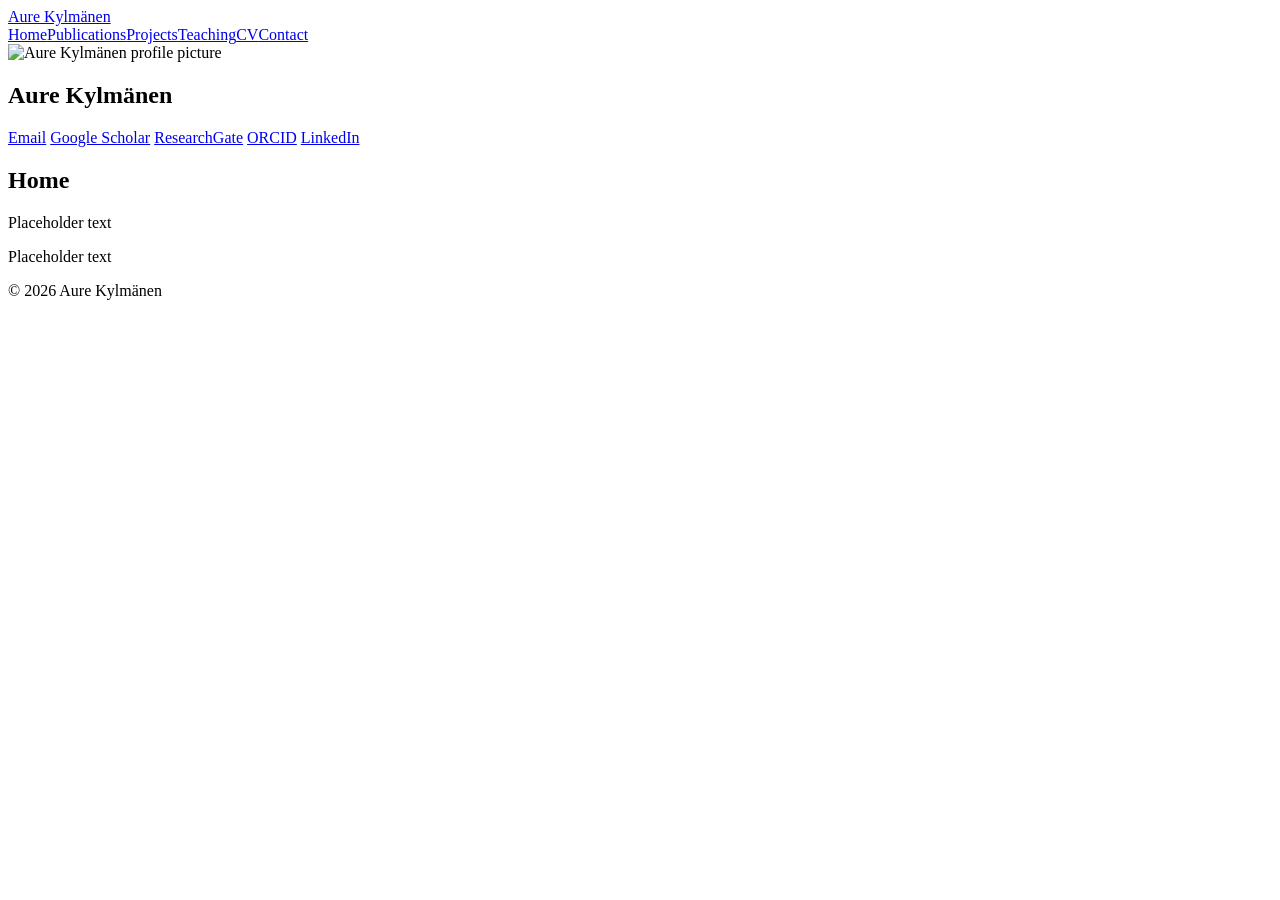
==== index.html @ ce2708d9 "Add initial HTML structure for home page" ====
<!DOCTYPE html>
<html lang="en">
<head>
  <meta charset="UTF-8">
  <meta name="viewport" content="width=device-width, initial-scale=1.0">
  <title>Aure Kylmänen | Home</title>
  <link rel="stylesheet" href="styles.css">
</head>
<body>
  <header class="topbar">
    <div class="topbar-inner">
      <a class="site-name" href="index.html">Aure Kylmänen</a>
      <nav aria-label="Main navigation"><a class="active" href="index.html">Home</a><a class="" href="publications.html">Publications</a><a class="" href="projects.html">Projects</a><a class="" href="teaching.html">Teaching</a><a class="" href="cv.html">CV</a><a class="" href="contact.html">Contact</a></nav>
    </div>
  </header>

  <div class="cover"></div>

  <main class="page">
    <aside class="profile">
      <img src="assets/profile-placeholder.svg" alt="Aure Kylmänen profile picture">
      <h1>Aure Kylmänen</h1>
      <div class="profile-links">
        <a href="#">Email</a>
        <a href="#">Google Scholar</a>
        <a href="#">ResearchGate</a>
        <a href="#">ORCID</a>
        <a href="#">LinkedIn</a>
      </div>
    </aside>

    <section class="content">
      <h2>Home</h2><p>Placeholder text</p><p>Placeholder text</p>
    </section>
  </main>

  <footer>© 2026 Aure Kylmänen</footer>
</body>
</html>
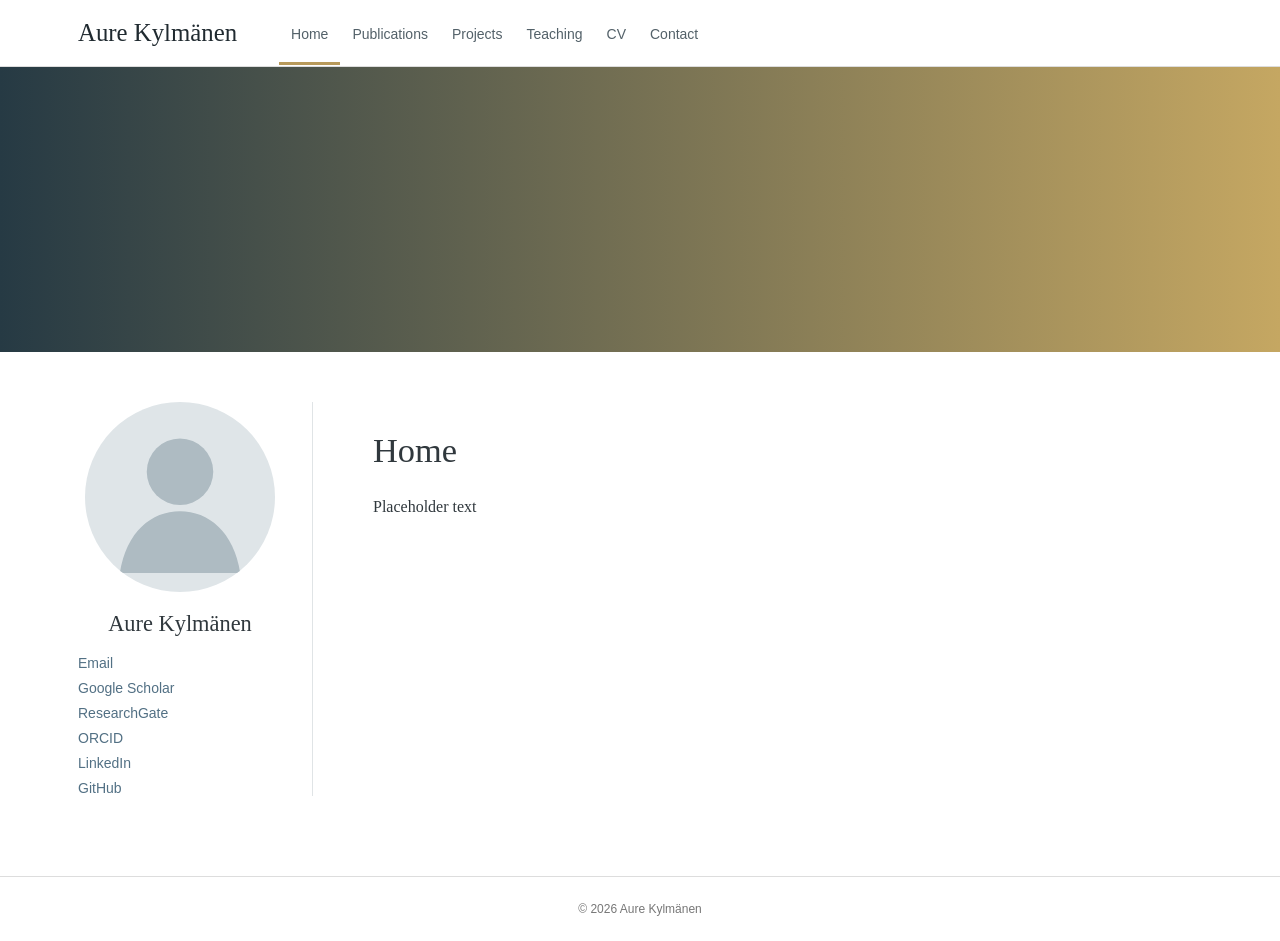
==== commit c087b2de: "Add files via upload" ====
--- a/index.html
+++ b/index.html
@@ -1,39 +1 @@
-<!DOCTYPE html>
-<html lang="en">
-<head>
-  <meta charset="UTF-8">
-  <meta name="viewport" content="width=device-width, initial-scale=1.0">
-  <title>Aure Kylmänen | Home</title>
-  <link rel="stylesheet" href="styles.css">
-</head>
-<body>
-  <header class="topbar">
-    <div class="topbar-inner">
-      <a class="site-name" href="index.html">Aure Kylmänen</a>
-      <nav aria-label="Main navigation"><a class="active" href="index.html">Home</a><a class="" href="publications.html">Publications</a><a class="" href="projects.html">Projects</a><a class="" href="teaching.html">Teaching</a><a class="" href="cv.html">CV</a><a class="" href="contact.html">Contact</a></nav>
-    </div>
-  </header>
-
-  <div class="cover"></div>
-
-  <main class="page">
-    <aside class="profile">
-      <img src="assets/profile-placeholder.svg" alt="Aure Kylmänen profile picture">
-      <h1>Aure Kylmänen</h1>
-      <div class="profile-links">
-        <a href="#">Email</a>
-        <a href="#">Google Scholar</a>
-        <a href="#">ResearchGate</a>
-        <a href="#">ORCID</a>
-        <a href="#">LinkedIn</a>
-      </div>
-    </aside>
-
-    <section class="content">
-      <h2>Home</h2><p>Placeholder text</p><p>Placeholder text</p>
-    </section>
-  </main>
-
-  <footer>© 2026 Aure Kylmänen</footer>
-</body>
-</html>
+<!doctype html><html><head><meta charset="utf-8"><meta name="viewport" content="width=device-width"><title>Aure Kylmänen | Home</title><link rel="stylesheet" href="styles.css"></head><body><header><div class="bar"><a class="name" href="index.html">Aure Kylmänen</a><nav><a class="active" href="index.html">Home</a><a class="" href="publications.html">Publications</a><a class="" href="projects.html">Projects</a><a class="" href="teaching.html">Teaching</a><a class="" href="cv.html">CV</a><a class="" href="contact.html">Contact</a></nav></div></header><div class="cover"></div><main><aside><img src="assets/profile-placeholder.svg"><h1>Aure Kylmänen</h1><div class="links"><a href="#">Email</a><a href="https://scholar.google.com/citations?user=wtQUkJgAAAAJ&hl=fi" target="_blank">Google Scholar</a><a href="https://www.researchgate.net/profile/Aure-Kylmanaenen" target="_blank">ResearchGate</a><a href="https://orcid.org/0009-0008-1359-4350" target="_blank">ORCID</a><a href="https://www.linkedin.com/in/aure-kylm%C3%A4nen-709202207?originalSubdomain=fi" target="_blank">LinkedIn</a><a href="https://github.com/AureKylmanen" target="_blank">GitHub</a></div></aside><section><h2>Home</h2><p>Placeholder text</p></section></main><footer>© 2026 Aure Kylmänen</footer></body></html>
--- a/styles.css
+++ b/styles.css
@@ -0,0 +1 @@
+*{box-sizing:border-box}body{margin:0;color:#30383d;font-family:Georgia,serif}header{position:sticky;top:0;background:#fff;border-bottom:1px solid #ddd;z-index:2}.bar{max-width:1180px;margin:auto;padding:0 28px;min-height:66px;display:flex;align-items:center;gap:42px}.name{font-size:1.55rem;color:#202a30;text-decoration:none}nav{display:flex}nav a{padding:24px 12px 20px;color:#536169;text-decoration:none;font:14px Arial;border-bottom:3px solid transparent}nav a.active,nav a:hover{border-color:#b89a5b}.cover{height:285px;background:url("assets/cover-placeholder.svg") center/cover}main{max-width:1180px;margin:auto;padding:50px 28px 80px;display:grid;grid-template-columns:235px 1fr;gap:60px}aside{padding-right:30px;border-right:1px solid #e0e4e6}aside img{width:190px;height:190px;border-radius:50%;display:block;margin:auto}aside h1{text-align:center;font-size:1.4rem;font-weight:400}.links{display:flex;flex-direction:column;gap:9px}.links a,.publication a{color:#527084;text-decoration:none;font:14px Arial}section{max-width:780px}h2{font-size:2.15rem;font-weight:400}.year{margin-top:38px;border-bottom:1px solid #ddd;padding-bottom:8px}.publication{padding:16px 0;border-bottom:1px solid #eee;line-height:1.6}.preprint{font:11px Arial;text-transform:uppercase;background:#eee;padding:3px 7px;margin-right:10px}form{display:flex;flex-direction:column;gap:8px}input,textarea{padding:12px;border:1px solid #ccc}button,.button{align-self:flex-start;background:#2d414b;color:white;padding:12px 20px;border:0;text-decoration:none}footer{text-align:center;border-top:1px solid #ddd;padding:25px;font:12px Arial;color:#777}@media(max-width:760px){.bar{display:block;text-align:center;padding:12px}.name{display:block;margin-bottom:8px}nav{justify-content:center;flex-wrap:wrap}nav a{padding:8px}.cover{height:200px}main{display:block;padding:35px 22px}aside{text-align:center;border:0;border-bottom:1px solid #ddd;padding:0 0 30px;margin-bottom:35px}.links{align-items:center}}
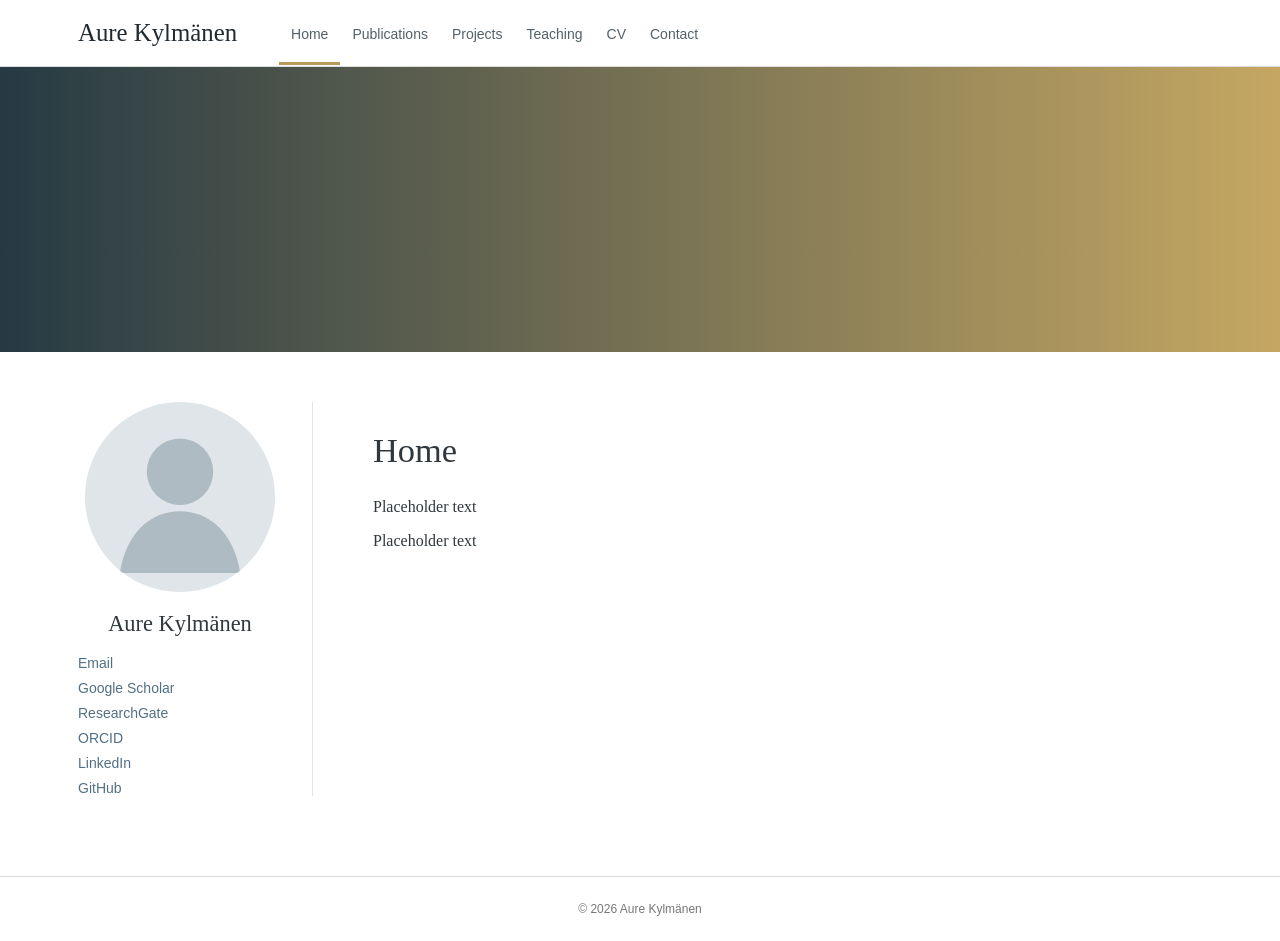
==== commit 0ac2f5cc: "Add files via upload" ====
--- a/index.html
+++ b/index.html
@@ -1 +1,9 @@
-<!doctype html><html><head><meta charset="utf-8"><meta name="viewport" content="width=device-width"><title>Aure Kylmänen | Home</title><link rel="stylesheet" href="styles.css"></head><body><header><div class="bar"><a class="name" href="index.html">Aure Kylmänen</a><nav><a class="active" href="index.html">Home</a><a class="" href="publications.html">Publications</a><a class="" href="projects.html">Projects</a><a class="" href="teaching.html">Teaching</a><a class="" href="cv.html">CV</a><a class="" href="contact.html">Contact</a></nav></div></header><div class="cover"></div><main><aside><img src="assets/profile-placeholder.svg"><h1>Aure Kylmänen</h1><div class="links"><a href="#">Email</a><a href="https://scholar.google.com/citations?user=wtQUkJgAAAAJ&hl=fi" target="_blank">Google Scholar</a><a href="https://www.researchgate.net/profile/Aure-Kylmanaenen" target="_blank">ResearchGate</a><a href="https://orcid.org/0009-0008-1359-4350" target="_blank">ORCID</a><a href="https://www.linkedin.com/in/aure-kylm%C3%A4nen-709202207?originalSubdomain=fi" target="_blank">LinkedIn</a><a href="https://github.com/AureKylmanen" target="_blank">GitHub</a></div></aside><section><h2>Home</h2><p>Placeholder text</p></section></main><footer>© 2026 Aure Kylmänen</footer></body></html>+<!doctype html><html lang="en"><head><meta charset="utf-8"><meta name="viewport" content="width=device-width,initial-scale=1"><title>Aure Kylmänen | Home</title><link rel="stylesheet" href="styles.css"></head><body>
+<header><div class="bar"><a class="name" href="index.html">Aure Kylmänen</a><nav><a class="active" href="index.html">Home</a><a class="" href="publications.html">Publications</a><a class="" href="projects.html">Projects</a><a class="" href="teaching.html">Teaching</a><a class="" href="cv.html">CV</a><a class="" href="contact.html">Contact</a></nav></div></header><div class="cover"></div>
+<main><aside><img src="assets/profile-placeholder.svg" alt="Aure Kylmänen"><h1>Aure Kylmänen</h1><div class="links"><a href="#">Email</a>
+<a href="https://scholar.google.com/citations?user=wtQUkJgAAAAJ&hl=fi" target="_blank" rel="noopener">Google Scholar</a>
+<a href="https://www.researchgate.net/profile/Aure-Kylmanaenen" target="_blank" rel="noopener">ResearchGate</a>
+<a href="https://orcid.org/0009-0008-1359-4350" target="_blank" rel="noopener">ORCID</a>
+<a href="https://www.linkedin.com/in/aure-kylm%C3%A4nen-709202207?originalSubdomain=fi" target="_blank" rel="noopener">LinkedIn</a>
+<a href="https://github.com/AureKylmanen" target="_blank" rel="noopener">GitHub</a></div></aside>
+<section class="content"><h2>Home</h2><p>Placeholder text</p><p>Placeholder text</p></section></main><footer>© 2026 Aure Kylmänen</footer></body></html>
--- a/styles.css
+++ b/styles.css
@@ -1 +1 @@
-*{box-sizing:border-box}body{margin:0;color:#30383d;font-family:Georgia,serif}header{position:sticky;top:0;background:#fff;border-bottom:1px solid #ddd;z-index:2}.bar{max-width:1180px;margin:auto;padding:0 28px;min-height:66px;display:flex;align-items:center;gap:42px}.name{font-size:1.55rem;color:#202a30;text-decoration:none}nav{display:flex}nav a{padding:24px 12px 20px;color:#536169;text-decoration:none;font:14px Arial;border-bottom:3px solid transparent}nav a.active,nav a:hover{border-color:#b89a5b}.cover{height:285px;background:url("assets/cover-placeholder.svg") center/cover}main{max-width:1180px;margin:auto;padding:50px 28px 80px;display:grid;grid-template-columns:235px 1fr;gap:60px}aside{padding-right:30px;border-right:1px solid #e0e4e6}aside img{width:190px;height:190px;border-radius:50%;display:block;margin:auto}aside h1{text-align:center;font-size:1.4rem;font-weight:400}.links{display:flex;flex-direction:column;gap:9px}.links a,.publication a{color:#527084;text-decoration:none;font:14px Arial}section{max-width:780px}h2{font-size:2.15rem;font-weight:400}.year{margin-top:38px;border-bottom:1px solid #ddd;padding-bottom:8px}.publication{padding:16px 0;border-bottom:1px solid #eee;line-height:1.6}.preprint{font:11px Arial;text-transform:uppercase;background:#eee;padding:3px 7px;margin-right:10px}form{display:flex;flex-direction:column;gap:8px}input,textarea{padding:12px;border:1px solid #ccc}button,.button{align-self:flex-start;background:#2d414b;color:white;padding:12px 20px;border:0;text-decoration:none}footer{text-align:center;border-top:1px solid #ddd;padding:25px;font:12px Arial;color:#777}@media(max-width:760px){.bar{display:block;text-align:center;padding:12px}.name{display:block;margin-bottom:8px}nav{justify-content:center;flex-wrap:wrap}nav a{padding:8px}.cover{height:200px}main{display:block;padding:35px 22px}aside{text-align:center;border:0;border-bottom:1px solid #ddd;padding:0 0 30px;margin-bottom:35px}.links{align-items:center}}+*{box-sizing:border-box}body{margin:0;color:#30383d;font-family:Georgia,serif}header{position:sticky;top:0;background:#fff;border-bottom:1px solid #ddd;z-index:2}.bar{max-width:1180px;margin:auto;padding:0 28px;min-height:66px;display:flex;align-items:center;gap:42px}.name{font-size:1.55rem;color:#202a30;text-decoration:none}nav{display:flex}nav a{padding:24px 12px 20px;color:#536169;text-decoration:none;font:14px Arial;border-bottom:3px solid transparent}nav a.active,nav a:hover{border-color:#b89a5b}.cover{height:285px;background:url("assets/cover-placeholder.svg") center/cover}main{max-width:1180px;margin:auto;padding:50px 28px 80px;display:grid;grid-template-columns:235px minmax(0,1fr);gap:60px}aside{padding-right:30px;border-right:1px solid #e0e4e6}aside img{width:190px;height:190px;border-radius:50%;display:block;margin:auto}aside h1{text-align:center;font-size:1.4rem;font-weight:400}.links{display:flex;flex-direction:column;gap:9px}.links a,.list a{color:#527084;text-decoration:none;font:14px Arial}.content{max-width:800px}h2{font-size:2.15rem;font-weight:400}.note{color:#6b777d;line-height:1.6}.publication-year{margin-top:40px}.publication-year h3{font-size:1.5rem;font-weight:400;border-bottom:1px solid #d9dfe2;padding-bottom:9px}.publication{padding:10px 0 28px;border-bottom:1px solid #edf0f1}.citation{font-size:1rem;line-height:1.7;margin:0 0 15px}.pub-actions{display:flex;gap:10px;flex-wrap:wrap}.pub-button,.button,button{display:inline-block;background:#2d414b;color:#fff;padding:10px 16px;text-decoration:none;border:1px solid #2d414b;font:13px Arial;cursor:pointer}.pub-button.secondary{background:#fff;color:#2d414b}.pub-button:hover,.button:hover,button:hover{opacity:.82}.list{display:flex;flex-direction:column;gap:12px}.list a{padding:14px;border:1px solid #ddd}.cv-box{padding:25px;border:1px solid #ddd;background:#fafafa}form{display:flex;flex-direction:column;gap:8px;max-width:650px}input,textarea{padding:12px;border:1px solid #ccc}footer{text-align:center;border-top:1px solid #ddd;padding:25px;font:12px Arial;color:#777}@media(max-width:760px){.bar{display:block;text-align:center;padding:12px}.name{display:block;margin-bottom:8px}nav{justify-content:center;flex-wrap:wrap}nav a{padding:8px}.cover{height:200px}main{display:block;padding:35px 22px}aside{text-align:center;border:0;border-bottom:1px solid #ddd;padding:0 0 30px;margin-bottom:35px}.links{align-items:center}}
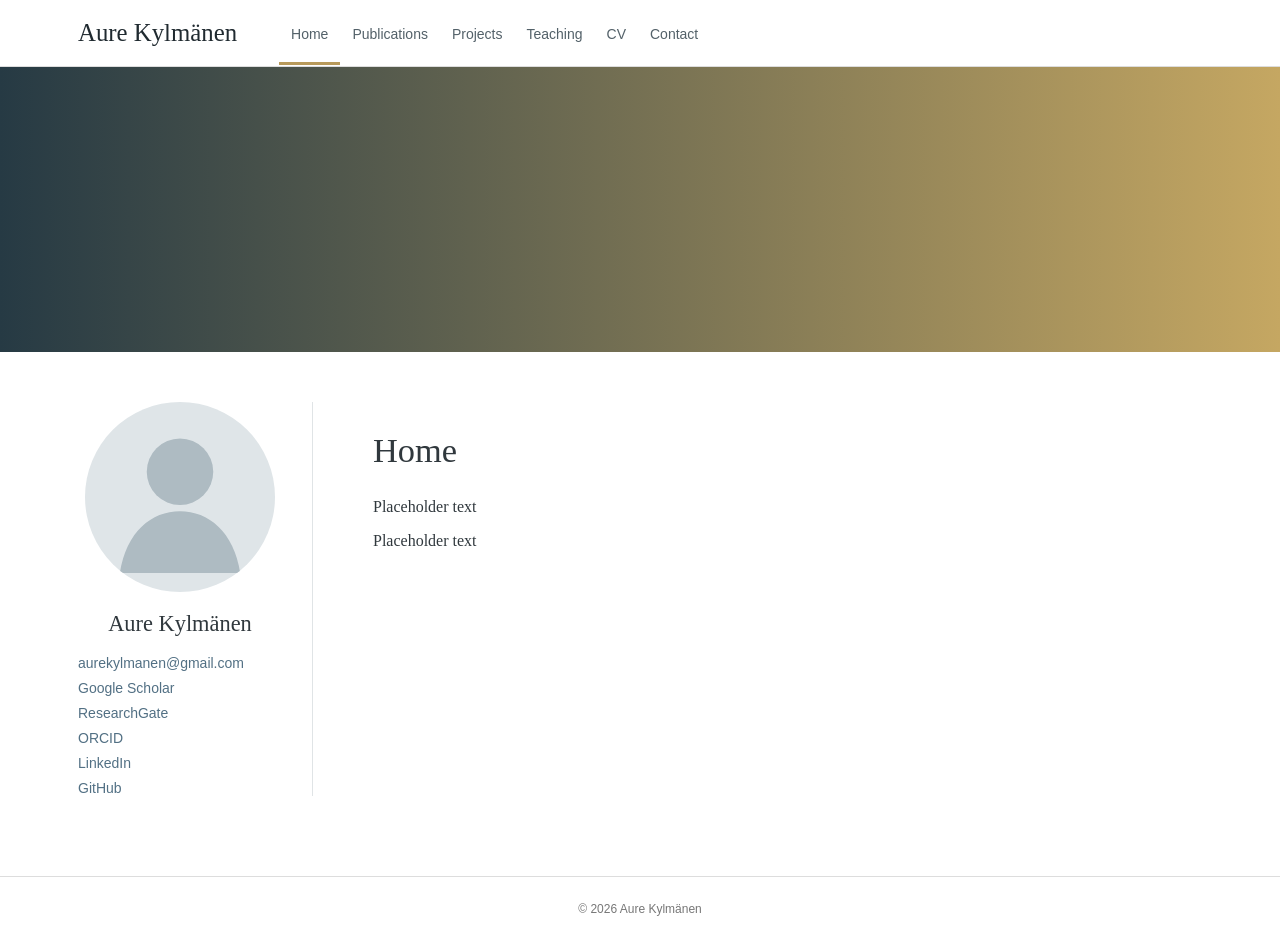
==== commit b8eb250c: "Change email link to mailto format Updated email link to be a mailto link for direct access." ====
--- a/index.html
+++ b/index.html
@@ -1,9 +1,9 @@
 <!doctype html><html lang="en"><head><meta charset="utf-8"><meta name="viewport" content="width=device-width,initial-scale=1"><title>Aure Kylmänen | Home</title><link rel="stylesheet" href="styles.css"></head><body>
 <header><div class="bar"><a class="name" href="index.html">Aure Kylmänen</a><nav><a class="active" href="index.html">Home</a><a class="" href="publications.html">Publications</a><a class="" href="projects.html">Projects</a><a class="" href="teaching.html">Teaching</a><a class="" href="cv.html">CV</a><a class="" href="contact.html">Contact</a></nav></div></header><div class="cover"></div>
-<main><aside><img src="assets/profile-placeholder.svg" alt="Aure Kylmänen"><h1>Aure Kylmänen</h1><div class="links"><a href="#">Email</a>
+<main><aside><img src="assets/profile-placeholder.svg" alt="Aure Kylmänen"><h1>Aure Kylmänen</h1><div class="links"><a href="mailto:aurekylmanen@gmail.com">aurekylmanen@gmail.com</a>
 <a href="https://scholar.google.com/citations?user=wtQUkJgAAAAJ&hl=fi" target="_blank" rel="noopener">Google Scholar</a>
 <a href="https://www.researchgate.net/profile/Aure-Kylmanaenen" target="_blank" rel="noopener">ResearchGate</a>
 <a href="https://orcid.org/0009-0008-1359-4350" target="_blank" rel="noopener">ORCID</a>
 <a href="https://www.linkedin.com/in/aure-kylm%C3%A4nen-709202207?originalSubdomain=fi" target="_blank" rel="noopener">LinkedIn</a>
 <a href="https://github.com/AureKylmanen" target="_blank" rel="noopener">GitHub</a></div></aside>
-<section class="content"><h2>Home</h2><p>Placeholder text</p><p>Placeholder text</p></section></main><footer>© 2026 Aure Kylmänen</footer></body></html>+<section class="content"><h2>Home</h2><p>Placeholder text</p><p>Placeholder text</p></section></main><footer>© 2026 Aure Kylmänen</footer></body></html>
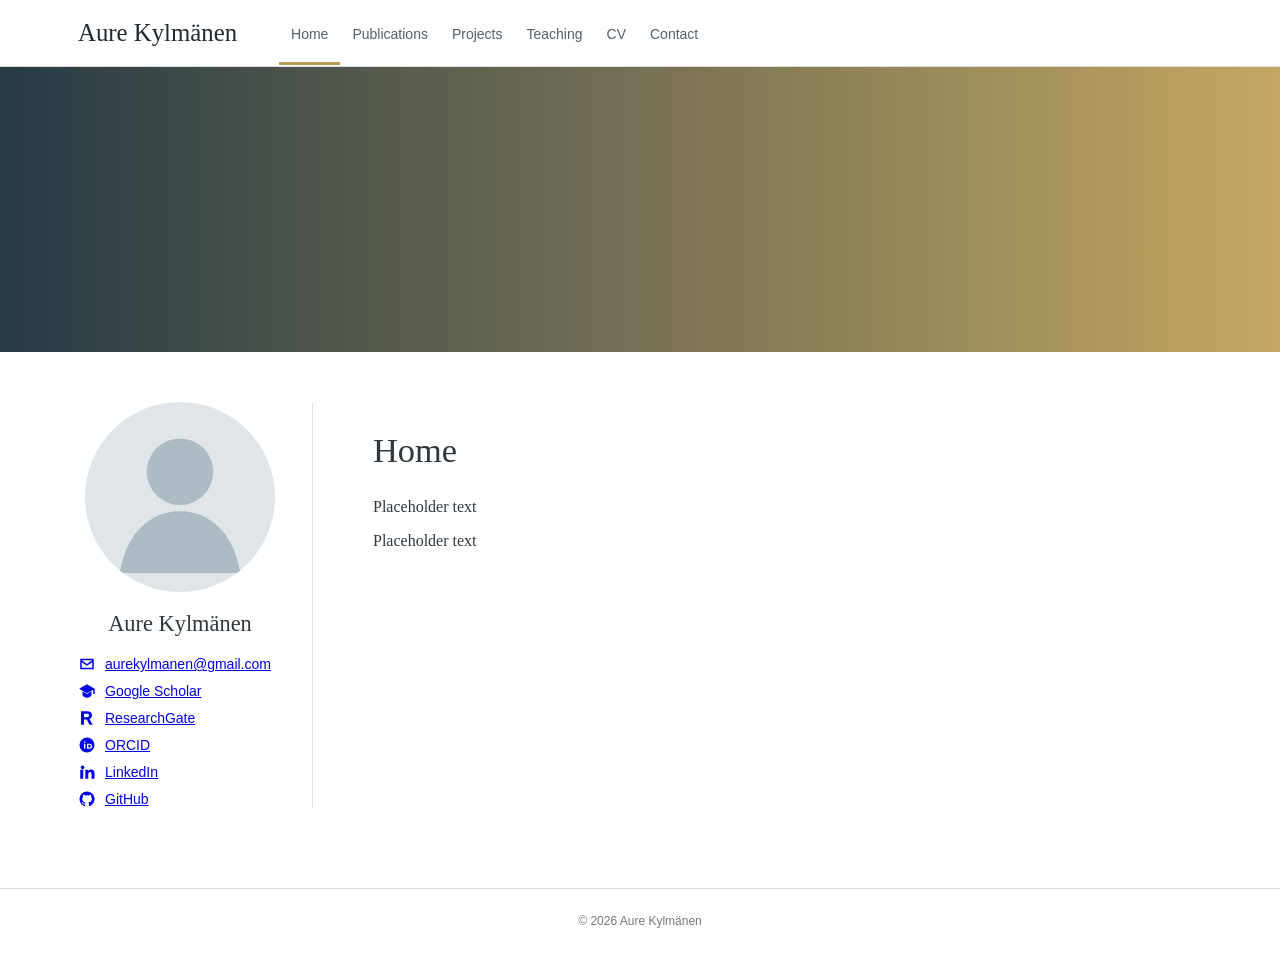
==== commit 5c76c2b3: "Refactor index.html with improved structure and styles Updated HTML structure and added styles for l" ====
--- a/index.html
+++ b/index.html
@@ -1,9 +1,145 @@
-<!doctype html><html lang="en"><head><meta charset="utf-8"><meta name="viewport" content="width=device-width,initial-scale=1"><title>Aure Kylmänen | Home</title><link rel="stylesheet" href="styles.css"></head><body>
-<header><div class="bar"><a class="name" href="index.html">Aure Kylmänen</a><nav><a class="active" href="index.html">Home</a><a class="" href="publications.html">Publications</a><a class="" href="projects.html">Projects</a><a class="" href="teaching.html">Teaching</a><a class="" href="cv.html">CV</a><a class="" href="contact.html">Contact</a></nav></div></header><div class="cover"></div>
-<main><aside><img src="assets/profile-placeholder.svg" alt="Aure Kylmänen"><h1>Aure Kylmänen</h1><div class="links"><a href="mailto:aurekylmanen@gmail.com">aurekylmanen@gmail.com</a>
-<a href="https://scholar.google.com/citations?user=wtQUkJgAAAAJ&hl=fi" target="_blank" rel="noopener">Google Scholar</a>
-<a href="https://www.researchgate.net/profile/Aure-Kylmanaenen" target="_blank" rel="noopener">ResearchGate</a>
-<a href="https://orcid.org/0009-0008-1359-4350" target="_blank" rel="noopener">ORCID</a>
-<a href="https://www.linkedin.com/in/aure-kylm%C3%A4nen-709202207?originalSubdomain=fi" target="_blank" rel="noopener">LinkedIn</a>
-<a href="https://github.com/AureKylmanen" target="_blank" rel="noopener">GitHub</a></div></aside>
-<section class="content"><h2>Home</h2><p>Placeholder text</p><p>Placeholder text</p></section></main><footer>© 2026 Aure Kylmänen</footer></body></html>
+<!DOCTYPE html>
+<html lang="en">
+ <head>
+  <meta charset="utf-8"/>
+  <meta content="width=device-width,initial-scale=1" name="viewport"/>
+  <title>
+   Aure Kylm&auml;nen | Home
+  </title>
+  <link href="styles.css" rel="stylesheet"/>
+  <style>
+   .links{align-items:flex-start!important}
+.links .profile-link{display:inline-flex!important;align-items:center;gap:9px;color:#0000EE!important;text-decoration:underline!important;font:14px Arial,sans-serif}
+.links .profile-link:visited{color:#551A8B!important}
+.links .profile-link:hover{color:#0000AA!important}
+.profile-icon{width:18px;height:18px;flex:0 0 18px;display:inline-flex;align-items:center;justify-content:center}
+.profile-icon svg{width:18px;height:18px;fill:currentColor}
+.profile-icon svg .icon-cut{fill:white}
+@media(max-width:760px){.links{align-items:center!important}}
+  </style>
+ </head>
+ <body>
+  <header>
+   <div class="bar">
+    <a class="name" href="index.html">
+     Aure Kylm&auml;nen
+    </a>
+    <nav>
+     <a class="active" href="index.html">
+      Home
+     </a>
+     <a class="" href="publications.html">
+      Publications
+     </a>
+     <a class="" href="projects.html">
+      Projects
+     </a>
+     <a class="" href="teaching.html">
+      Teaching
+     </a>
+     <a class="" href="cv.html">
+      CV
+     </a>
+     <a class="" href="contact.html">
+      Contact
+     </a>
+    </nav>
+   </div>
+  </header>
+  <div class="cover">
+  </div>
+  <main>
+   <aside>
+    <img alt="Aure Kylm&auml;nen" src="assets/profile-placeholder.svg"/>
+    <h1>
+     Aure Kylm&auml;nen
+    </h1>
+    <div class="links">
+     <a class="profile-link" href="mailto:aurekylmanen@gmail.com">
+      <span class="profile-icon">
+       <svg aria-hidden="true" viewbox="0 0 24 24">
+        <path d="M3 5h18v14H3V5zm9 7 7-5H5l7 5zm0 2.3L5 9.5V17h14V9.5l-7 4.8z">
+        </path>
+       </svg>
+      </span>
+      <span>
+       aurekylmanen@gmail.com
+      </span>
+     </a>
+     <a class="profile-link" href="https://scholar.google.com/citations?user=wtQUkJgAAAAJ&amp;hl=fi" rel="noopener" target="_blank">
+      <span class="profile-icon">
+       <svg aria-hidden="true" viewbox="0 0 24 24">
+        <path d="M12 3 1.5 9 12 15 20.2 10.3V16h2V9L12 3zm-6 9.4V17c0 2 3 4 6 4s6-2 6-4v-4.6L12 16l-6-3.6z">
+        </path>
+       </svg>
+      </span>
+      <span>
+       Google Scholar
+      </span>
+     </a>
+     <a class="profile-link" href="https://www.researchgate.net/profile/Aure-Kylmanaenen" rel="noopener" target="_blank">
+      <span class="profile-icon">
+       <svg aria-hidden="true" viewbox="0 0 24 24">
+        <path d="M4 3h8.2c4.2 0 6.5 2 6.5 5.4 0 2.5-1.3 4.2-3.5 5l4.4 7.6h-4.2l-3.8-6.9H8V21H4V3zm4 3.3v4.6h4c1.8 0 2.7-.8 2.7-2.3 0-1.6-.9-2.3-2.8-2.3H8z">
+        </path>
+       </svg>
+      </span>
+      <span>
+       ResearchGate
+      </span>
+     </a>
+     <a class="profile-link" href="https://orcid.org/0009-0008-1359-4350" rel="noopener" target="_blank">
+      <span class="profile-icon">
+       <svg aria-hidden="true" viewbox="0 0 24 24">
+        <circle cx="12" cy="12" r="10">
+        </circle>
+        <path class="icon-cut" d="M8 7.2h1.8V9H8V7.2zm0 3h1.8v6.7H8v-6.7zm4 0h3c2.3 0 4 1.3 4 3.3 0 2.1-1.7 3.4-4 3.4h-3v-6.7zm1.8 1.6v3.5H15c1.3 0 2.1-.6 2.1-1.8 0-1.1-.8-1.7-2.1-1.7h-1.2z">
+        </path>
+       </svg>
+      </span>
+      <span>
+       ORCID
+      </span>
+     </a>
+     <a class="profile-link" href="https://www.linkedin.com/in/aure-kylm%C3%A4nen-709202207?originalSubdomain=fi" rel="noopener" target="_blank">
+      <span class="profile-icon">
+       <svg aria-hidden="true" viewbox="0 0 24 24">
+        <path d="M5 3.5A2.5 2.5 0 1 1 5 8a2.5 2.5 0 0 1 0-4.5zM3 9h4v12H3V9zm6.5 0h3.8v1.7h.1c.5-1 1.8-2.2 3.8-2.2 4 0 4.8 2.6 4.8 6.1V21h-4v-5.7c0-1.4 0-3.2-2-3.2s-2.3 1.5-2.3 3.1V21h-4V9z">
+        </path>
+       </svg>
+      </span>
+      <span>
+       LinkedIn
+      </span>
+     </a>
+     <a class="profile-link" href="https://github.com/AureKylmanen" rel="noopener" target="_blank">
+      <span class="profile-icon">
+       <svg aria-hidden="true" viewbox="0 0 24 24">
+        <path d="M12 2a10 10 0 0 0-3.2 19.5c.5.1.7-.2.7-.5v-1.9c-2.8.6-3.4-1.2-3.4-1.2-.5-1.2-1.1-1.5-1.1-1.5-.9-.6.1-.6.1-.6 1 .1 1.6 1.1 1.6 1.1.9 1.6 2.4 1.1 2.9.9.1-.7.4-1.1.7-1.3-2.2-.3-4.6-1.1-4.6-4.9 0-1.1.4-2 1-2.7-.1-.3-.4-1.3.1-2.7 0 0 .8-.3 2.8 1a9.5 9.5 0 0 1 5 0c2-1.3 2.8-1 2.8-1 .5 1.4.2 2.4.1 2.7.6.7 1 1.6 1 2.7 0 3.8-2.3 4.6-4.6 4.9.4.3.7.9.7 1.8V21c0 .3.2.6.7.5A10 10 0 0 0 12 2z">
+        </path>
+       </svg>
+      </span>
+      <span>
+       GitHub
+      </span>
+     </a>
+    </div>
+   </aside>
+   <section class="content">
+    <h2>
+     Home
+    </h2>
+    <p>
+     Placeholder text
+    </p>
+    <p>
+     Placeholder text
+    </p>
+   </section>
+  </main>
+  <footer>
+   &copy; 2026 Aure Kylm&auml;nen
+  </footer>
+ </body>
+</html>
+
--- a/styles.css
+++ b/styles.css
@@ -1 +1,10 @@
-*{box-sizing:border-box}body{margin:0;color:#30383d;font-family:Georgia,serif}header{position:sticky;top:0;background:#fff;border-bottom:1px solid #ddd;z-index:2}.bar{max-width:1180px;margin:auto;padding:0 28px;min-height:66px;display:flex;align-items:center;gap:42px}.name{font-size:1.55rem;color:#202a30;text-decoration:none}nav{display:flex}nav a{padding:24px 12px 20px;color:#536169;text-decoration:none;font:14px Arial;border-bottom:3px solid transparent}nav a.active,nav a:hover{border-color:#b89a5b}.cover{height:285px;background:url("assets/cover-placeholder.svg") center/cover}main{max-width:1180px;margin:auto;padding:50px 28px 80px;display:grid;grid-template-columns:235px minmax(0,1fr);gap:60px}aside{padding-right:30px;border-right:1px solid #e0e4e6}aside img{width:190px;height:190px;border-radius:50%;display:block;margin:auto}aside h1{text-align:center;font-size:1.4rem;font-weight:400}.links{display:flex;flex-direction:column;gap:9px}.links a,.list a{color:#527084;text-decoration:none;font:14px Arial}.content{max-width:800px}h2{font-size:2.15rem;font-weight:400}.note{color:#6b777d;line-height:1.6}.publication-year{margin-top:40px}.publication-year h3{font-size:1.5rem;font-weight:400;border-bottom:1px solid #d9dfe2;padding-bottom:9px}.publication{padding:10px 0 28px;border-bottom:1px solid #edf0f1}.citation{font-size:1rem;line-height:1.7;margin:0 0 15px}.pub-actions{display:flex;gap:10px;flex-wrap:wrap}.pub-button,.button,button{display:inline-block;background:#2d414b;color:#fff;padding:10px 16px;text-decoration:none;border:1px solid #2d414b;font:13px Arial;cursor:pointer}.pub-button.secondary{background:#fff;color:#2d414b}.pub-button:hover,.button:hover,button:hover{opacity:.82}.list{display:flex;flex-direction:column;gap:12px}.list a{padding:14px;border:1px solid #ddd}.cv-box{padding:25px;border:1px solid #ddd;background:#fafafa}form{display:flex;flex-direction:column;gap:8px;max-width:650px}input,textarea{padding:12px;border:1px solid #ccc}footer{text-align:center;border-top:1px solid #ddd;padding:25px;font:12px Arial;color:#777}@media(max-width:760px){.bar{display:block;text-align:center;padding:12px}.name{display:block;margin-bottom:8px}nav{justify-content:center;flex-wrap:wrap}nav a{padding:8px}.cover{height:200px}main{display:block;padding:35px 22px}aside{text-align:center;border:0;border-bottom:1px solid #ddd;padding:0 0 30px;margin-bottom:35px}.links{align-items:center}}+*{box-sizing:border-box}body{margin:0;color:#30383d;font-family:Georgia,serif}header{position:sticky;top:0;background:#fff;border-bottom:1px solid #ddd;z-index:2}.bar{max-width:1180px;margin:auto;padding:0 28px;min-height:66px;display:flex;align-items:center;gap:42px}.name{font-size:1.55rem;color:#202a30;text-decoration:none}nav{display:flex}nav a{padding:24px 12px 20px;color:#536169;text-decoration:none;font:14px Arial;border-bottom:3px solid transparent}nav a.active,nav a:hover{border-color:#b89a5b}.cover{height:285px;background:url("assets/cover-placeholder.svg") center/cover}main{max-width:1180px;margin:auto;padding:50px 28px 80px;display:grid;grid-template-columns:235px minmax(0,1fr);gap:60px}aside{padding-right:30px;border-right:1px solid #e0e4e6}aside img{width:190px;height:190px;border-radius:50%;display:block;margin:auto}aside h1{text-align:center;font-size:1.4rem;font-weight:400}.links{display:flex;flex-direction:column;gap:9px}.links a,.list a{color:#527084;text-decoration:none;font:14px Arial}.content{max-width:800px}h2{font-size:2.15rem;font-weight:400}.note{color:#6b777d;line-height:1.6}.publication-year{margin-top:40px}.publication-year h3{font-size:1.5rem;font-weight:400;border-bottom:1px solid #d9dfe2;padding-bottom:9px}.publication{padding:10px 0 28px;border-bottom:1px solid #edf0f1}.citation{font-size:1rem;line-height:1.7;margin:0 0 15px}.pub-actions{display:flex;gap:10px;flex-wrap:wrap}.pub-button,.button,button{display:inline-block;background:#2d414b;color:#fff;padding:10px 16px;text-decoration:none;border:1px solid #2d414b;font:13px Arial;cursor:pointer}.pub-button.secondary{background:#fff;color:#2d414b}.pub-button:hover,.button:hover,button:hover{opacity:.82}.list{display:flex;flex-direction:column;gap:12px}.list a{padding:14px;border:1px solid #ddd}.cv-box{padding:25px;border:1px solid #ddd;background:#fafafa}form{display:flex;flex-direction:column;gap:8px;max-width:650px}form input:not([type="hidden"]),
+form textarea {
+    padding: 12px;
+    border: 1px solid #ccc;
+}
+footer{text-align:center;border-top:1px solid #ddd;padding:25px;font:12px Arial;color:#777}
+@media(max-width:760px){.bar{display:block;text-align:center;padding:12px}.name{display:block;margin-bottom:8px}nav{justify-content:center;flex-wrap:wrap}nav a{padding:8px}.cover{height:200px}main{display:block;padding:35px 22px}aside{text-align:center;border:0;border-bottom:1px solid #ddd;padding:0 0 30px;margin-bottom:35px}.links{align-items:center}}
+input[type="hidden"] {
+  display: none;
+}
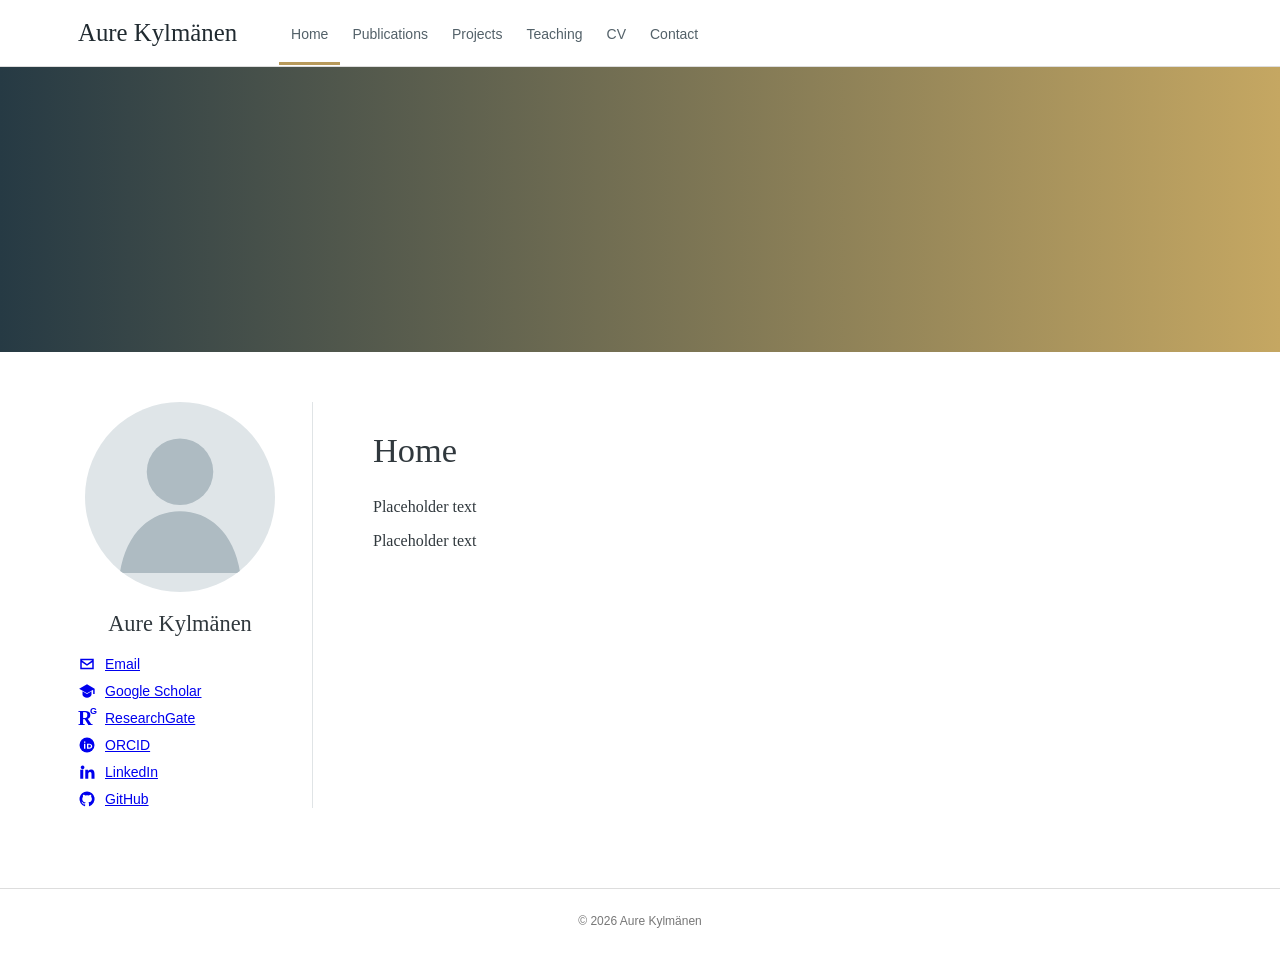
==== commit 35fc587d: "Add files via upload" ====
--- a/index.html
+++ b/index.html
@@ -17,7 +17,35 @@
 .profile-icon svg .icon-cut{fill:white}
 @media(max-width:760px){.links{align-items:center!important}}
   </style>
- </head>
+ 
+<style>
+ .rg-logo {
+  position: relative;
+  display: inline-block;
+  width: 18px;
+  height: 18px;
+  flex: 0 0 18px;
+  color: currentColor;
+  font-family: Georgia, "Times New Roman", serif;
+  line-height: 1;
+ }
+ .rg-r {
+  position: absolute;
+  left: 0;
+  bottom: -1px;
+  font-size: 20px;
+  font-weight: 700;
+ }
+ .rg-g {
+  position: absolute;
+  right: -1px;
+  top: -2px;
+  font-family: Arial, sans-serif;
+  font-size: 9px;
+  font-weight: 700;
+ }
+</style>
+</head>
  <body>
   <header>
    <div class="bar">
@@ -63,7 +91,7 @@
        </svg>
       </span>
       <span>
-       aurekylmanen@gmail.com
+       Email
       </span>
      </a>
      <a class="profile-link" href="https://scholar.google.com/citations?user=wtQUkJgAAAAJ&amp;hl=fi" rel="noopener" target="_blank">
@@ -78,13 +106,7 @@
       </span>
      </a>
      <a class="profile-link" href="https://www.researchgate.net/profile/Aure-Kylmanaenen" rel="noopener" target="_blank">
-      <span class="profile-icon">
-       <svg aria-hidden="true" viewbox="0 0 24 24">
-        <path d="M4 3h8.2c4.2 0 6.5 2 6.5 5.4 0 2.5-1.3 4.2-3.5 5l4.4 7.6h-4.2l-3.8-6.9H8V21H4V3zm4 3.3v4.6h4c1.8 0 2.7-.8 2.7-2.3 0-1.6-.9-2.3-2.8-2.3H8z">
-        </path>
-       </svg>
-      </span>
-      <span>
+      <span class="rg-logo" aria-hidden="true"><span class="rg-r">R</span><span class="rg-g">G</span></span><span>
        ResearchGate
       </span>
      </a>
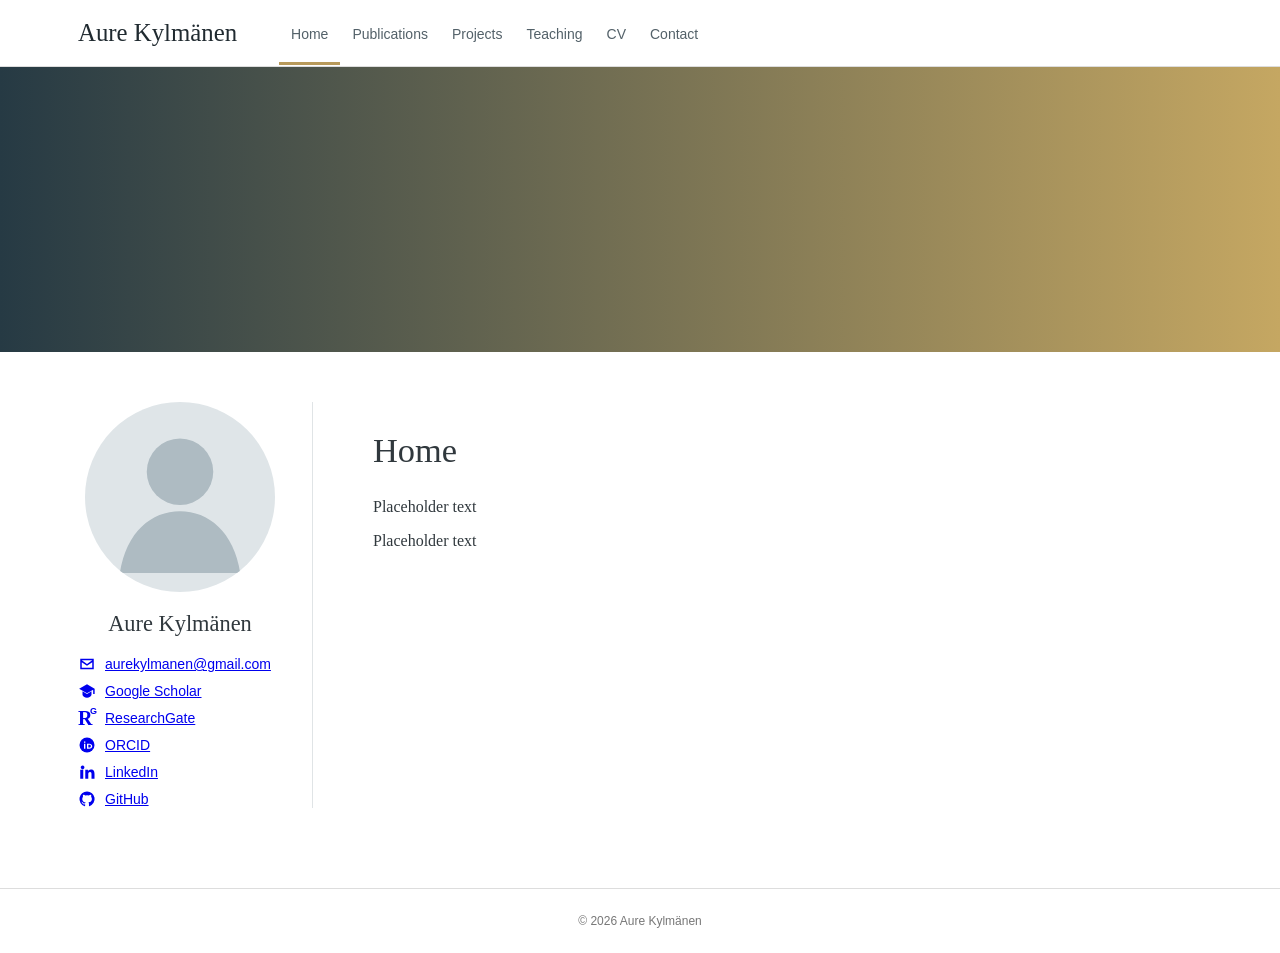
==== commit 0ccb8920: "Update email address in index.html" ====
--- a/index.html
+++ b/index.html
@@ -91,7 +91,7 @@
        </svg>
       </span>
       <span>
-       Email
+       aurekylmanen@gmail.com
       </span>
      </a>
      <a class="profile-link" href="https://scholar.google.com/citations?user=wtQUkJgAAAAJ&amp;hl=fi" rel="noopener" target="_blank">
